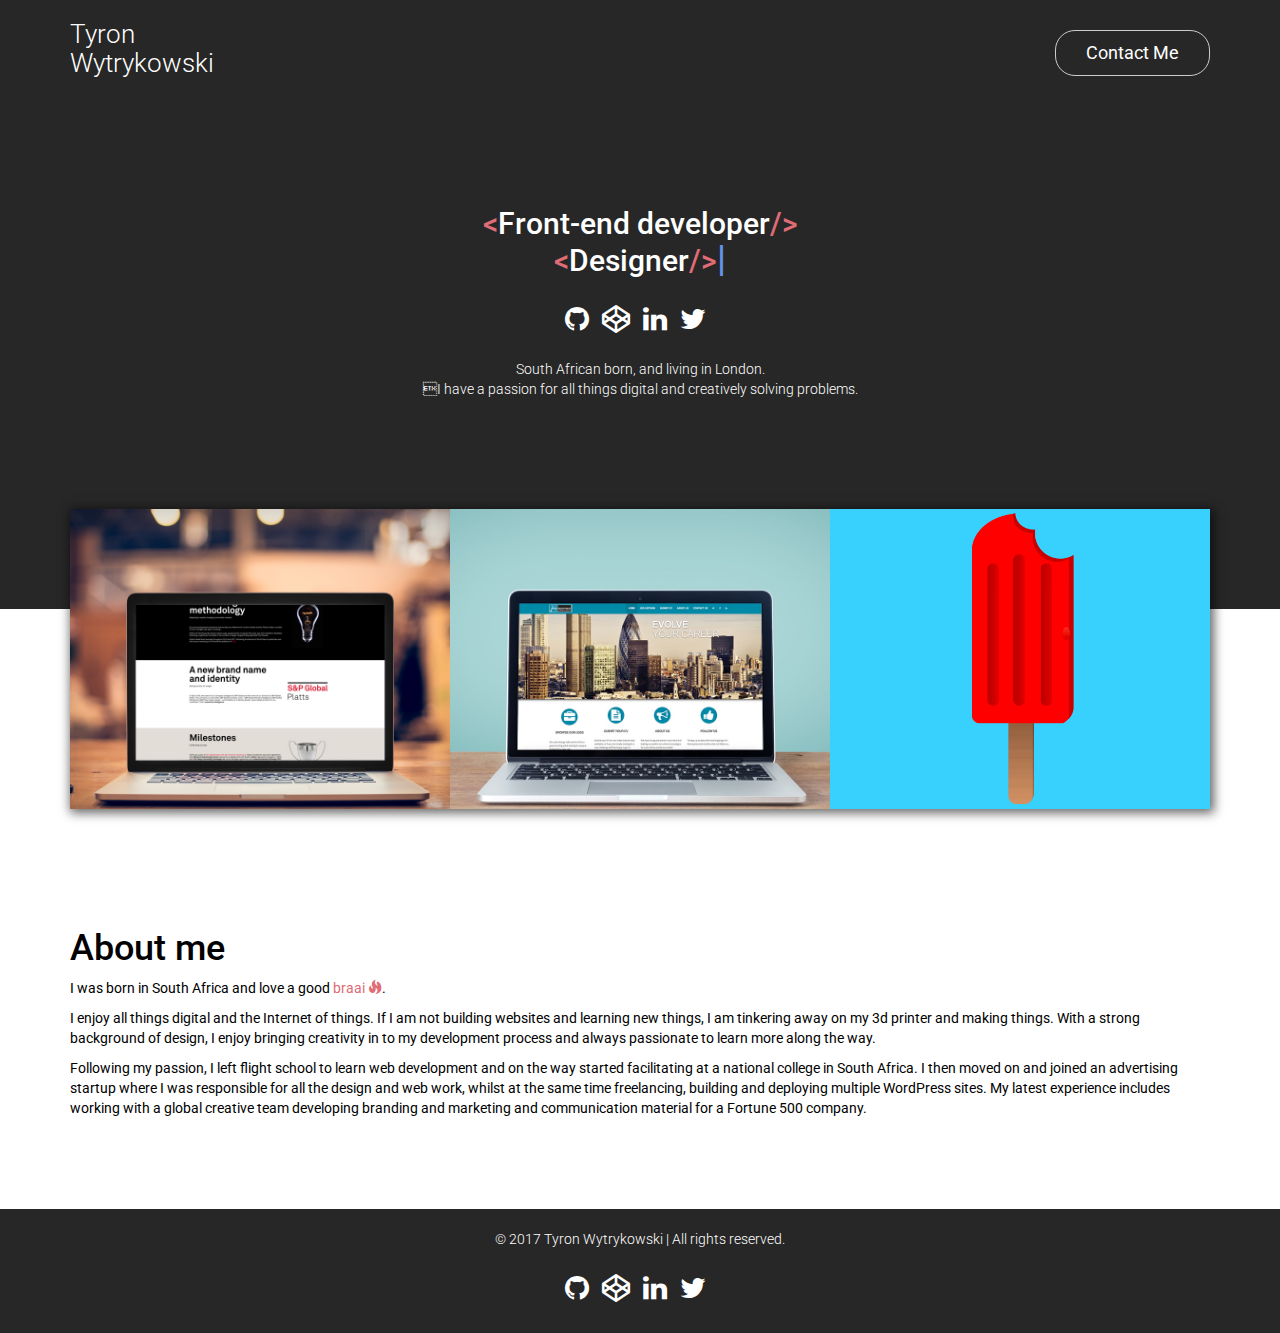
==== index.html @ 92497b40 "First commit - full site" ====
<!DOCTYPE html>
<html>
  <head>
    <meta charset="utf-8">
    <title>Tyron Wytrykowski - Frontend Web Developer</title>
      <meta name="description" content="Tyron Wytrykowski Front-end web developer portfolio. South African born, and living in London. I have a passion for all things digital and creatively solving problems.">
    <link rel="shortcut icon" type="image/png" href="assets/images/favicon.png"/>
    <meta name="viewport" content="width=device-width, initial-scale=1">
    <link href="https://fonts.googleapis.com/css?family=Roboto:300,400,700" rel="stylesheet">
    <link rel="stylesheet" href="https://maxcdn.bootstrapcdn.com/bootstrap/3.3.7/css/bootstrap.min.css" integrity="sha384-BVYiiSIFeK1dGmJRAkycuHAHRg32OmUcww7on3RYdg4Va+PmSTsz/K68vbdEjh4u" crossorigin="anonymous">
    <link rel="stylesheet" href="https://maxcdn.bootstrapcdn.com/font-awesome/4.7.0/css/font-awesome.min.css">
    <link rel="stylesheet" href="assets/styles/main.css">

  </head>
  <body>
    <div class="container">
      <div class="row header">
        <div class="col-sm-6">
          <h1><a href="http://www.tyronw.com">Tyron<br/>Wytrykowski</a></h1>
        </div>
        <div class="col-sm-6">
            <a href="contact.html" class="btn btn-default pull-right btn-lg button">Contact Me</a>
        </div>
      </div>

      <div class="row">
        <div class="col-md-12 intro text-center">
          <h2><span>&lt;</span>Front-end developer<span>/&gt;</span> <br/>
              <span>&lt;</span>Designer<span>/&gt;</span><span id="blink">|</span>
          </h2>
          <div class="social-links">
            <ul>
              <li><a href="https://github.com/tyronwyt"><i class="fa fa-github fa-2x" aria-hidden="true"></i></a></li>
              <li><a href="https://codepen.io/tyronw/"><i class="fa fa-codepen fa-2x" aria-hidden="true"></i></a></li>
              <li><a href="https://www.linkedin.com/in/tyronwytrykowski/"><i class="fa fa-linkedin fa-2x" aria-hidden="true"></i></a></li>
              <li><a href="https://twitter.com/TyronRGB"><i class="fa fa-twitter fa-2x" aria-hidden="true"></i></a></li>
            </ul>
          </div>
          <p>South African born, and living in London.<br/>I have a passion for all things digital and creatively solving problems.</p>
        </div>
      </div>
    </div>
    <section>
      <div class="container">
        <div class="row">
          <div class="col-md-12">
            <div class="featured-container">
              <a href="portfolio/SP-GLobal.html">
                <div class="col-md-4 card"  style="background-image: url('assets/images/Front-end.jpg')">
                </div>
              </a>
              <a href="portfolio/JHA-Recruitment.html">
                <div class="col-md-4 card"  style="background-image: url('assets/images/JHA-Recruitment.jpg')">
                </div>
              </a>
              <a href="portfolio/Icecream.html">
              <div class="col-md-4 card" style="background-image: url('assets/images/ice-cream.gif')">

              </div>
              </a>


            </div>
          </div>
        </div>

        <div class="row about-me">
          <div class="col-md-12">
            <h1>About me</h1>
            <p>I was born in South Africa and love a good <a href="https://en.wiktionary.org/wiki/braai">braai <span class="glyphicon glyphicon-fire" aria-hidden="true"></span></a>.</p>
            <p>I enjoy all things digital and the Internet of things. If I am not building websites and learning new things, I am tinkering away on my 3d printer and making things.
            With a strong background of design, I enjoy bringing creativity in to my development process and always passionate to learn more along the way.</p>
            <p>Following my passion, I left flight school to learn web development and on the way started facilitating at a national college in South Africa.
              I then moved on and joined an advertising startup where I was responsible for all the design and web work, whilst at the same time freelancing, building and deploying multiple WordPress sites.
              My latest experience includes working with a global creative team developing branding and marketing and communication material for a Fortune 500 company.
            </p>
          </div>
        </div>

      </div>
    </section>
    <footer>
      <div class="container">
        <div class="row">
          <div class="col-md-12 text-center">
            <p>&copy; 2017 Tyron Wytrykowski | All rights reserved.</p>
            <div class="social-links">
              <ul>
                <li><a href="https://github.com/tyronwyt"><i class="fa fa-github fa-2x" aria-hidden="true"></i></a></li>
                <li><a href="https://codepen.io/tyronw/"><i class="fa fa-codepen fa-2x" aria-hidden="true"></i></a></li>
                <li><a href="https://www.linkedin.com/in/tyronwytrykowski/"><i class="fa fa-linkedin fa-2x" aria-hidden="true"></i></a></li>
                <li><a href="https://twitter.com/TyronRGB"><i class="fa fa-twitter fa-2x" aria-hidden="true"></i></a></li>
              </ul>
            </div>
          </div>
        </div>
      </div>
    </footer>
    <script>
  (function(i,s,o,g,r,a,m){i['GoogleAnalyticsObject']=r;i[r]=i[r]||function(){
  (i[r].q=i[r].q||[]).push(arguments)},i[r].l=1*new Date();a=s.createElement(o),
  m=s.getElementsByTagName(o)[0];a.async=1;a.src=g;m.parentNode.insertBefore(a,m)
  })(window,document,'script','https://www.google-analytics.com/analytics.js','ga');

  ga('create', 'UA-100856759-1', 'auto');
  ga('send', 'pageview');

</script>

  </body>
</html>
---- assets/styles/main.css ----
/* ===============================*/
/* Base Styles / all-pages */
/* ===============================*/

* {
  font-family: 'Roboto', sans-serif;
}
body {
  background-color : #272727;
  color: #fff;
}

a:link {
  color: #fff;
  transition: all .3s;
}
a:visited {
  color: #fff;
}

a:hover {
    text-decoration: none;
  color:  #e06c75;
}

/* ===============================*/
/* Header                         */
/* ===============================*/

.header{
  color: #fff;
}

.header h1 {
  font-weight: 300;
  font-size: 26px;
}

.header .button {
  background-color: #272727;
  color: #fff;
  border-radius: 20px;
  margin-top: 30px;
  padding: 10px 30px;
  transition: all .5s;
}

.intro {
  color: #fff;
  margin-top: 60px;
  margin: 100px 0px 200px 0px;
}

.intro p {
  font-weight: 300;
  margin-top: 25px;
}

.intro span {
  color: #e06c75;
}

#blink {
  color: #6494ed;
  animation: blink .7s infinite;
  font-size: 1.2em;
}

.social-links {
  margin-top: 25px;
}
.social-links ul {
  list-style: none;
  padding: 0px;
}
.social-links ul li {
  display: inline-block;
  margin-right: 10px;
}

section {
  background-color: #fff;
  height: 600px;
}

@keyframes blink {
  from {color: #272727;}
    to {color: #6494ed;}
}

.featured-container {
  margin: 0 auto;
  height: 300px;
  position: relative;
  top: -100px;
  z-index: 1;
  box-shadow: 2px 2px 10px 2px rgba(0,0,0,.6);
}

.card, .subpage-card{
  height: 300px;
  background: #fff;
  padding: 20px;
  overflow: hidden;

  /*Background Image sizing*/
  background-size: 150%;
  background-position: center;
  background-repeat: no-repeat;
  transition: all .3s;
  /*position: relative;*/
}



.subpage-card h2 {
  margin-top: 0px;
  font-weight: 600;
}

.card:hover  {
  background-size: 160%;
  box-shadow:  0px 0px 50px 10px rgba(0,0,0,0.8);
  z-index: 2;
}


/* ===============================*/
/* Skills-List Styles / Sub-pages */
/* ===============================*/

.skills-list ul {
  list-style: none;
  padding: 0px;
  margin: 0px;
  font-weight: 300;
  cursor: default;
}

.skills-list ul li {
  display: inline-block;
  position: relative;
}

.skills-list ul li:before {
  content: "<";
}

.skills-list ul li:after {
  content: ">";
}

.html:before {
  color: #e06c75;
}
.html:after {
  color: #e06c75;
}

.css:before {
  color: #56b6c2;
}
.css:after {
  color: #56b6c2;
}

.js:before {
  color: #c678dd;
}
.js:after {
  color: #c678dd;
}

/* ===============================*/
/* Section / About me             */
/* ===============================*/

.about-me a {
  color:
}

.about-me a:link, .about-me  a:visited{
  color: #e06c75;
  transition: all .3s;
}

.about-me a:hover {
    text-decoration: none;
  color:  #a24e54;
}

.subpage-container {
  height: 500px;
  margin: 0 auto;
  position: relative;
  top: -100px;
  z-index: 1;
  box-shadow: 2px 2px 10px 2px rgba(0,0,0,.6);
}
.subpage-card {
  height: 500px;
}
/* ===============================*/
/* Section / Sub-pages            */
/* ===============================*/

section {
  color: #000;
}

section .btn {
  background-color: #e06c75;
  border-radius: 20px;
  margin-top: 30px;
  padding: 10px 30px;
}


section .btn:hover {
  color: #fff;
  background-color: #a24e54;
}

/* ===============================*/
/* footer                         */
/* ===============================*/

footer {
  padding: 20px 0px;
}
footer p{
  font-weight: 300;
}
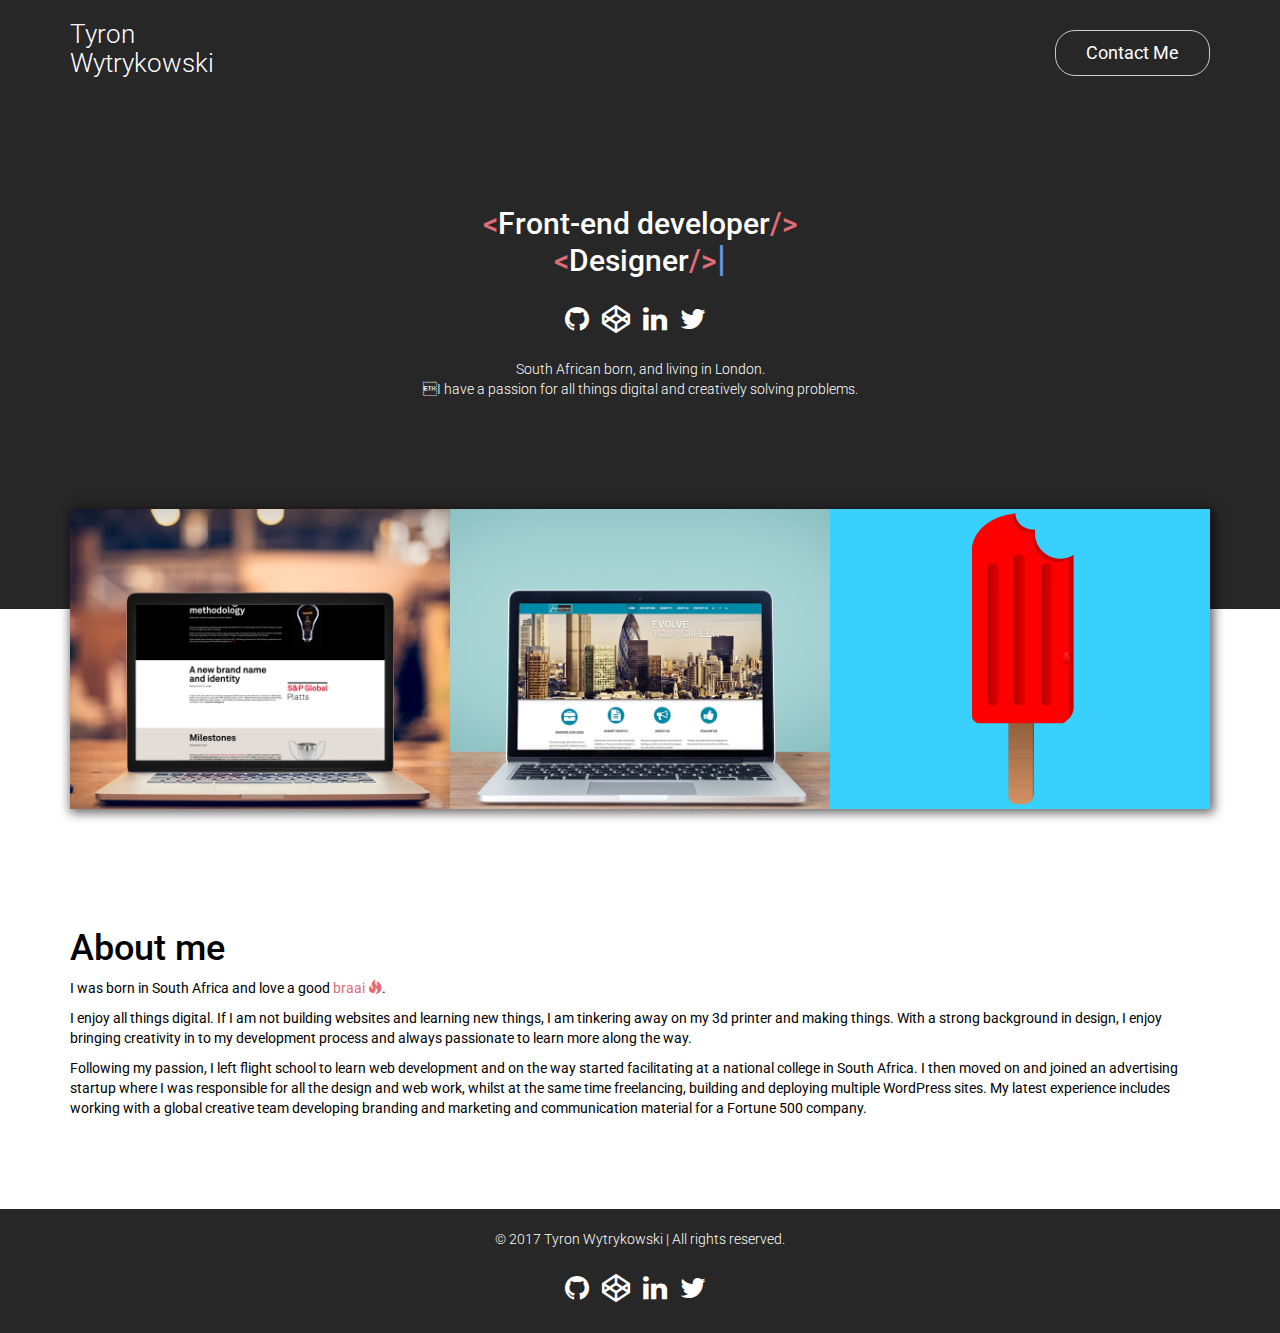
==== commit 74a5ae9d: "Update spelling & add contact form" ====
--- a/index.html
+++ b/index.html
@@ -68,8 +68,8 @@
           <div class="col-md-12">
             <h1>About me</h1>
             <p>I was born in South Africa and love a good <a href="https://en.wiktionary.org/wiki/braai">braai <span class="glyphicon glyphicon-fire" aria-hidden="true"></span></a>.</p>
-            <p>I enjoy all things digital and the Internet of things. If I am not building websites and learning new things, I am tinkering away on my 3d printer and making things.
-            With a strong background of design, I enjoy bringing creativity in to my development process and always passionate to learn more along the way.</p>
+            <p>I enjoy all things digital. If I am not building websites and learning new things, I am tinkering away on my 3d printer and making things.
+            With a strong background in design, I enjoy bringing creativity in to my development process and always passionate to learn more along the way.</p>
             <p>Following my passion, I left flight school to learn web development and on the way started facilitating at a national college in South Africa.
               I then moved on and joined an advertising startup where I was responsible for all the design and web work, whilst at the same time freelancing, building and deploying multiple WordPress sites.
               My latest experience includes working with a global creative team developing branding and marketing and communication material for a Fortune 500 company.
--- a/assets/styles/main.css
+++ b/assets/styles/main.css
@@ -36,7 +36,7 @@
   font-size: 26px;
 }
 
-.header .button {
+.button {
   background-color: #272727;
   color: #fff;
   border-radius: 20px;
